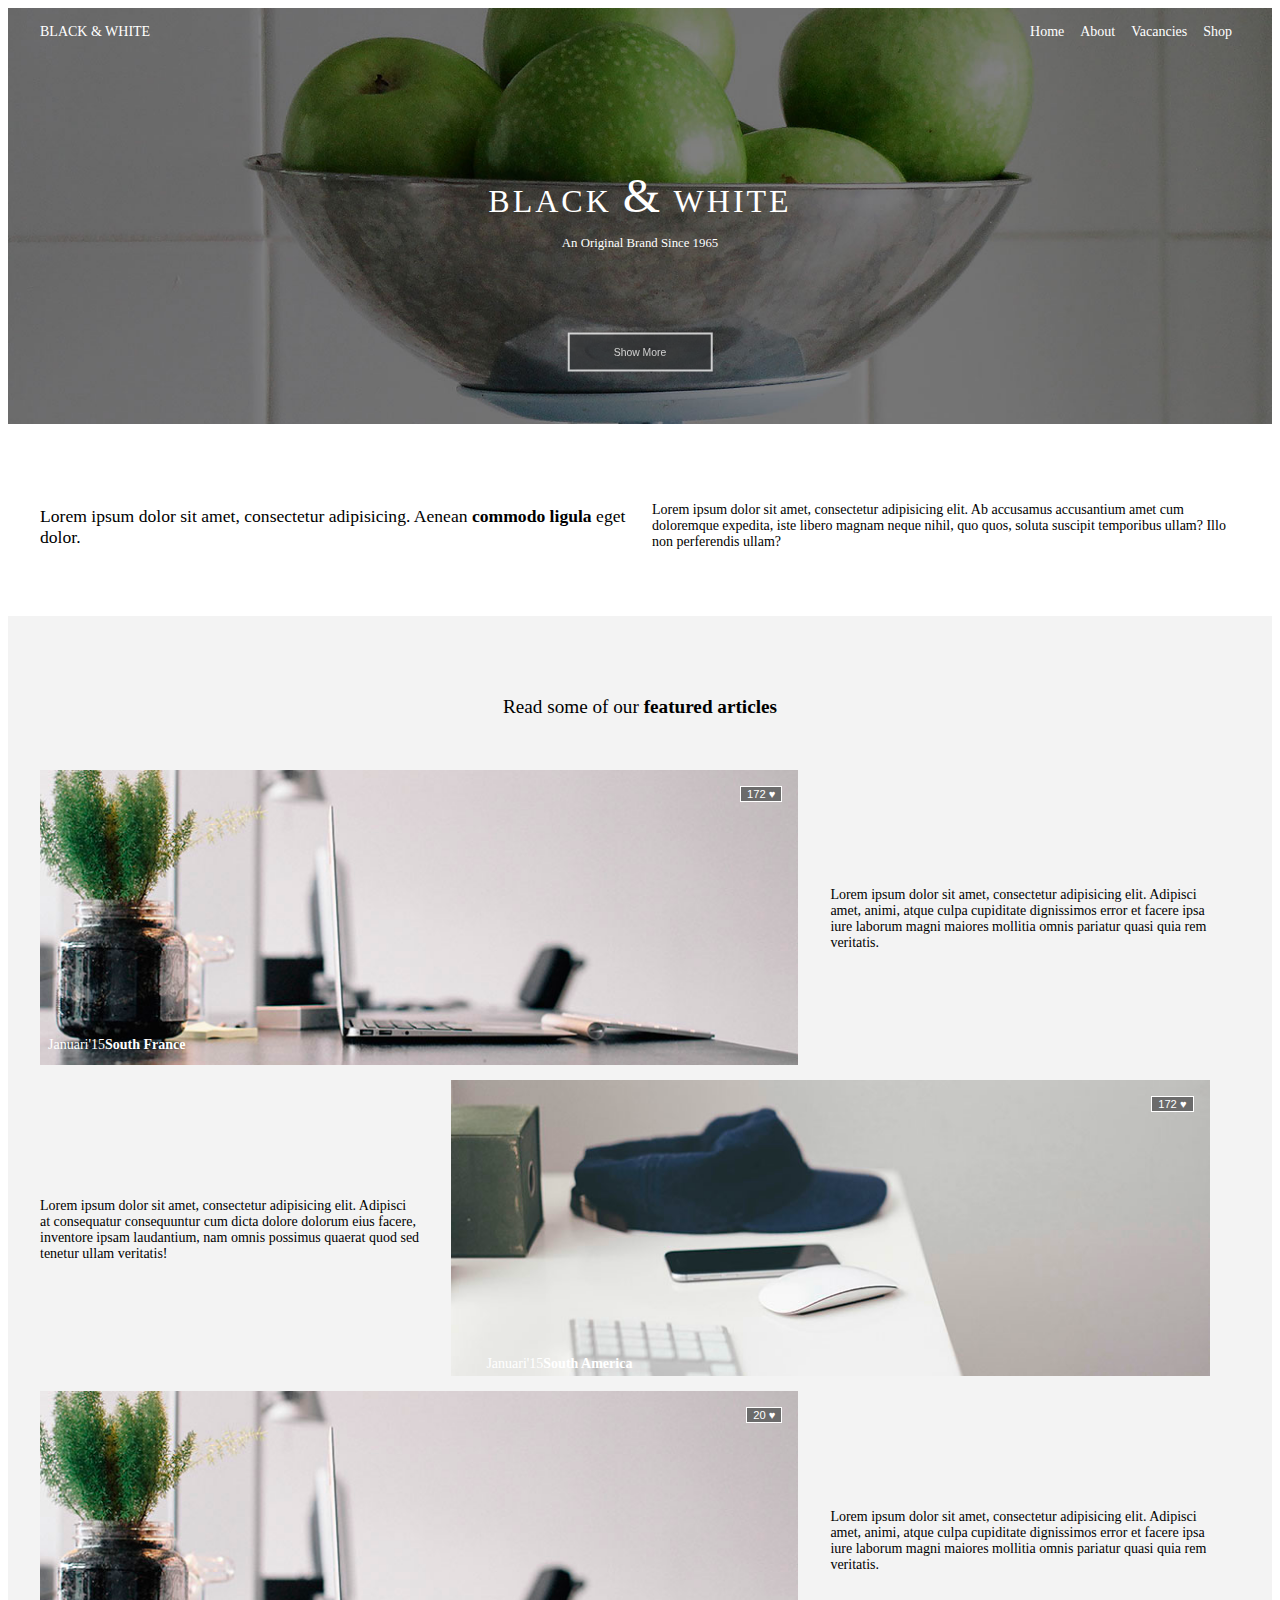
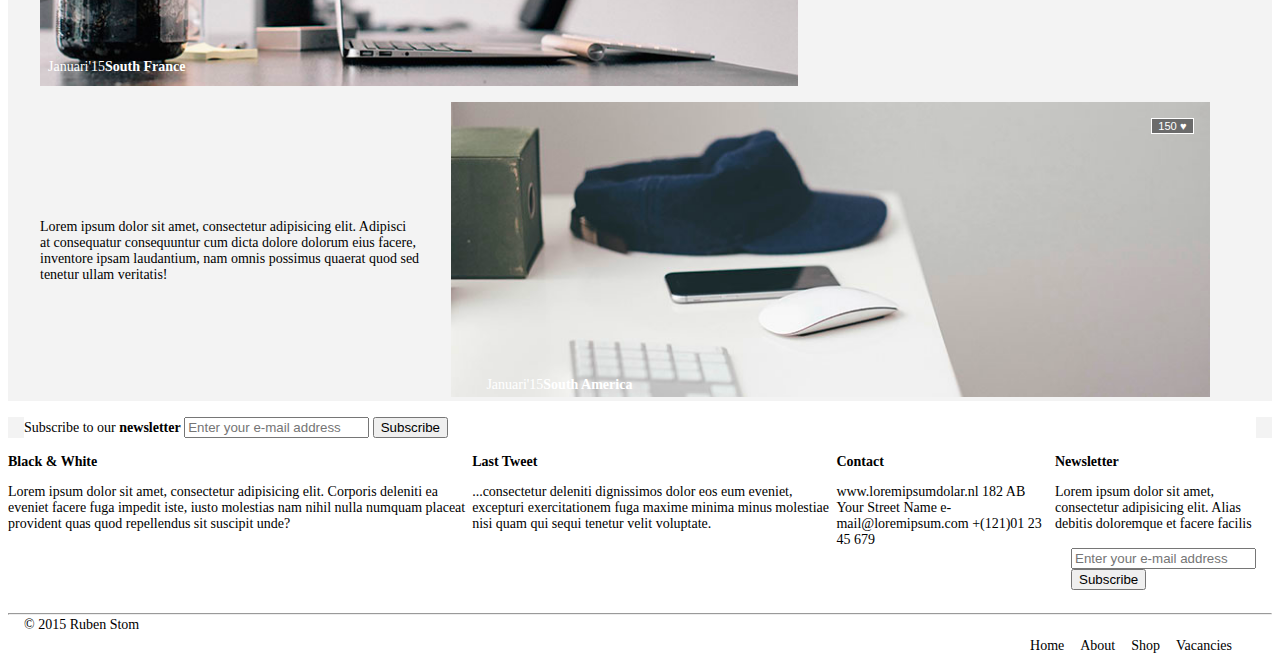
==== SW_HW11/homework/index.html @ 0e4244ff "1st SW11 commit" ====
<!DOCTYPE html>
<html lang="en">
<head>
  <meta charset="UTF-8">
  <meta name="viewport" content="width=device-width, initial-scale=1.0">
  <meta http-equiv="X-UA-Compatible" content="ie=edge">
  <title>CSS Layouts</title>
  <link href="https://fonts.googleapis.com/css?family=Open+Sans"
          rel="stylesheet"/>
  <link rel="stylesheet" href="css/style.css" />
</head>
<body>
    <div class="wrapper">
        <header class="header">
           <div class="header-wrap">
                <div class="header-heading">
                    <div class="header-heading-left-container">BLACK & WHITE</div>
                    <nav class="menu">
                        <ul class="menu-list">
                            <li>Home</li>
                            <li>About</li>
                            <li>Vacancies</li>
                            <li>Shop</li>
                        </ul>
                    </nav>
                </div>
               <div class="header-text">
                   <p class="header-text-center">
                       BLACK <span>&</span> WHITE
                   </p>
                   <p class="header-text-below">
                       An Original Brand Since 1965
                   </p>
               </div>
               <div class="header-button-wrap">
                   <button class="header-button">Show More</button>
               </div>
           </div>
        </header>
        <main class="section">
            <section class="section_1">
                <p class="section_1_left_column">Lorem ipsum dolor sit amet, consectetur adipisicing. Aenean <strong>commodo ligula</strong> eget dolor.</p>
                <p class="section_1_right_column">Lorem ipsum dolor sit amet, consectetur adipisicing elit. Ab accusamus accusantium amet cum doloremque expedita, iste libero magnam neque nihil, quo quos, soluta suscipit temporibus ullam? Illo non perferendis ullam?</p>
            </section>
            <section class="articles_section">
                <p class="articles_section_paragraph">
                    Read some of our <strong>featured articles</strong>
                </p>
                <article class="left-article">
                    <div class="left-picture-wrapper">
                        <img src="./img/sample.jpg"/>
                        <p class="date_paragraph_left">Januari'15  <strong>South France</strong></p>
                        <button class="button_like_left">172 &hearts;</button>
                    </div>
                    <p>Lorem ipsum dolor sit amet, consectetur adipisicing elit. Adipisci amet, animi, atque culpa cupiditate dignissimos error et facere ipsa iure laborum magni maiores mollitia omnis pariatur quasi quia rem veritatis.</p>
                </article>
                <article class="right-article">
                    <p>Lorem ipsum dolor sit amet, consectetur adipisicing elit. Adipisci at consequatur consequuntur cum dicta dolore dolorum eius facere, inventore ipsam laudantium, nam omnis possimus quaerat quod sed tenetur ullam veritatis!</p>
                    <div class="right-picture-wrapper">
                        <img class="right-picture" src="./img/sample1.jpg"/>
                        <p class="date_paragraph_right">Januari'15 <strong>South America</strong></p>
                        <button class="button_like_right">172 &hearts;</button>
                    </div>
                </article>
                <article class="left-article">
                    <div class="left-picture-wrapper">
                        <img src="./img/sample.jpg"/>
                        <p class="date_paragraph_left">Januari'15  <strong>South France</strong></p>
                        <button class="button_like_left">20 &hearts;</button>
                    </div>
                    <p>Lorem ipsum dolor sit amet, consectetur adipisicing elit. Adipisci amet, animi, atque culpa cupiditate dignissimos error et facere ipsa iure laborum magni maiores mollitia omnis pariatur quasi quia rem veritatis.</p>
                </article>
                <article class="last-article">
                    <p>Lorem ipsum dolor sit amet, consectetur adipisicing elit. Adipisci at consequatur consequuntur cum dicta dolore dolorum eius facere, inventore ipsam laudantium, nam omnis possimus quaerat quod sed tenetur ullam veritatis!</p>
                    <div class="right-picture-wrapper">
                        <img class="right-picture" src="./img/sample1.jpg"/>
                        <p class="date_paragraph_right">Januari'15 <strong>South America</strong></p>
                        <button class="button_like_right">150 &hearts;</button>
                    </div>
                </article>
            </section>
            <section class="subscribe_section">
                <form class="subscribe-form">
                    <label for="email">Subscribe to our <strong>newsletter</strong></label>
                    <input type="email" id="email" name="email" placeholder="Enter your e-mail address">
                    <button type="submit">Subscribe</button>
                </form>
            </section>
        </main>
        <footer class="footer">
            <div class="footer-wrap">
                <nav class="footer-nav">
                    <li><strong>Black & White</strong>
                    <p>Lorem ipsum dolor sit amet, consectetur adipisicing elit. Corporis deleniti ea eveniet facere fuga impedit iste, iusto molestias nam nihil nulla numquam placeat provident quas quod repellendus sit suscipit unde?</p>
                    </li>
                    <li><strong>Last Tweet</strong>
                    <p>...consectetur deleniti dignissimos dolor eos eum eveniet, excepturi exercitationem fuga maxime minima minus molestiae nisi quam qui sequi tenetur velit voluptate.</p></li>
                    <li><strong>Contact</strong>
                    <p>www.loremipsumdolar.nl 182 AB Your Street Name e-mail@loremipsum.com +(121)01 23 45 679</p></li>
                    <li><strong>Newsletter</strong>
                    <p>Lorem ipsum dolor sit amet, consectetur adipisicing elit. Alias debitis doloremque et facere facilis</p>
                        <form class="subscribe-form">
                            <input type="email" id="email" name="email" placeholder="Enter your e-mail address">
                            <button type="submit">Subscribe</button>
                        </form>
                    </li>
                </nav>
                <hr>
                <div class="footer-footing">
                    <div class="footer-footing-left-container">&copy; 2015 Ruben Stom</div>
                    <nav class="menu">
                        <ul class="menu-list">
                            <li>Home</li>
                            <li>About</li>
                            <li>Shop</li>
                            <li>Vacancies</li>
                        </ul>
                    </nav>
                </div>
            </div>
        </footer>
    </div>
</body>
</html>
---- SW_HW11/homework/css/style.css ----
body {
    min-width: 900px;
    font-size: 14px;
}

.header-wrap {
    background-image: url('../img/apples.jpg');
    background-size: cover;
    min-width: 900px;
    min-height: 416px;
    color: #FFF;
    position: relative;
}

.header-heading {
    display: flex;
    justify-content: space-between;
}

.header-heading-left-container {
    position: relative;
    top: 1rem;
    left: 2rem;
    margin-top: 0;
    margin-bottom: 0;
}

.menu {
    position: relative;
    top: 1rem;
    right: 2rem;
    margin-top: 0;
    margin-bottom: 0;
}

.menu-list {
    display: flex;
    justify-content: space-between;
    list-style-type: none;
    margin-top: 0;
    margin-bottom: 0;
}

.menu-list li {
    display: block;
    margin: 0 0.5rem;
}

.header-text {
    position: absolute;
    top: 50%;
    left: 50%;
    transform: translate(-50%, -50%);
    display: flex;
    flex-direction: column;
    align-items: center;
}

.header-text-center {
    font-size: 2rem;
    letter-spacing: 3px;
    margin-bottom: 0;
    margin-top: 0;
}

.header-text-center span {
    font-size: 3rem;
    font-weight: 400;
    margin-bottom: 0;
    margin-top: 0;
}

.header-text-below {
    font-size: 0.8rem;
    font-weight: lighter;
}

.header-button-wrap {
    position: absolute;
    bottom: 8%;
    left: 50%;
    transform: translate(-50%, -50%);
}

.header-button {
    background-color: #343638;
    border: 2px solid white;
    padding: 0.75rem 2.75rem;
    color: white;
    opacity: 0.75;
    font-weight: 400;
    font-size: 0.65rem;
}

.section_1 {
    display: flex;
    justify-content: space-between;
    margin-top: 2rem;
    margin-bottom: 0;
    padding: 2rem;
    column-gap: 1.5rem;
}

.section_1_left_column {
    display: inline-block;
    width: 50%;
    font-size: 1.1rem;
}

.section_1_right_column {
    display: inline-block;
    width: 50%;
}

.articles_section, .subscribe_section {
    background-color: #f3f3f3;
}

.articles_section_paragraph {
    padding-top: 5rem;
    padding-bottom: 2rem;
    text-align: center;
    font-size: 1.2rem;
}

.left-article {
    display: flex;
    margin-bottom: 0.7rem;
}

.left-picture-wrapper {
    position: relative;
    width: 60%;
    margin: 0 2rem;
}

.left-article p {
    width: 30%;
    display: flex;
    align-items: center;
}

.left-picture-wrapper img {
    width: 100%;
    filter: saturate(150%);
}

.date_paragraph_left {
    color: white;
    position: absolute;
    left: 0.5rem;
    bottom: 0.1rem;
}

.button_like_left {
    position: absolute;
    top: 1rem;
    right: 1rem;
}

.right-article {
    display: flex;
    margin-bottom: 0.7rem;
}

.last-article {
    display: flex;
}

.right-picture-wrapper {
    position: relative;
    width: 60%;
}

.right-article p {
    width: 30%;
    margin: 0 2rem;
    display: flex;
    align-items: center;
}

.last-article p {
    width: 30%;
    margin: 0 2rem;
    display: flex;
    align-items: center;
}

.right-picture-wrapper img {
    width: 100%;
    filter: saturate(150%);
}

.date_paragraph_right {
    color: white;
    position: absolute;
    left: 0.2rem;
    bottom: 0.5rem;
}

.button_like_right {
    position: absolute;
    top: 1rem;
    right: 1rem;
}

.button_like_left, .button_like_right {
    background-color: #6b6b6b;
    border: 1px solid white;
    color: white;
    font-size: 0.7rem;
}

.subscribe-form {
    background-color: white;
    margin: 1rem;
}

.footer-nav {
    list-style-type: none;
    display: flex;
    justify-content: space-around;
}

.footer-footing {
    display: flex;
    justify-content: space-between;
}

.footer-footing-left-container {
    position: relative;
    bottom: 0.3rem;
    left: 1rem;
    margin-top: 0;
    margin-bottom: 0;
}



/*body {
    color: #B7C8D9;
    color: #A4A4A4;
    color: #F0F0F0;
    color: #E8E8E8;
    color: #9E9E9E;
}*/
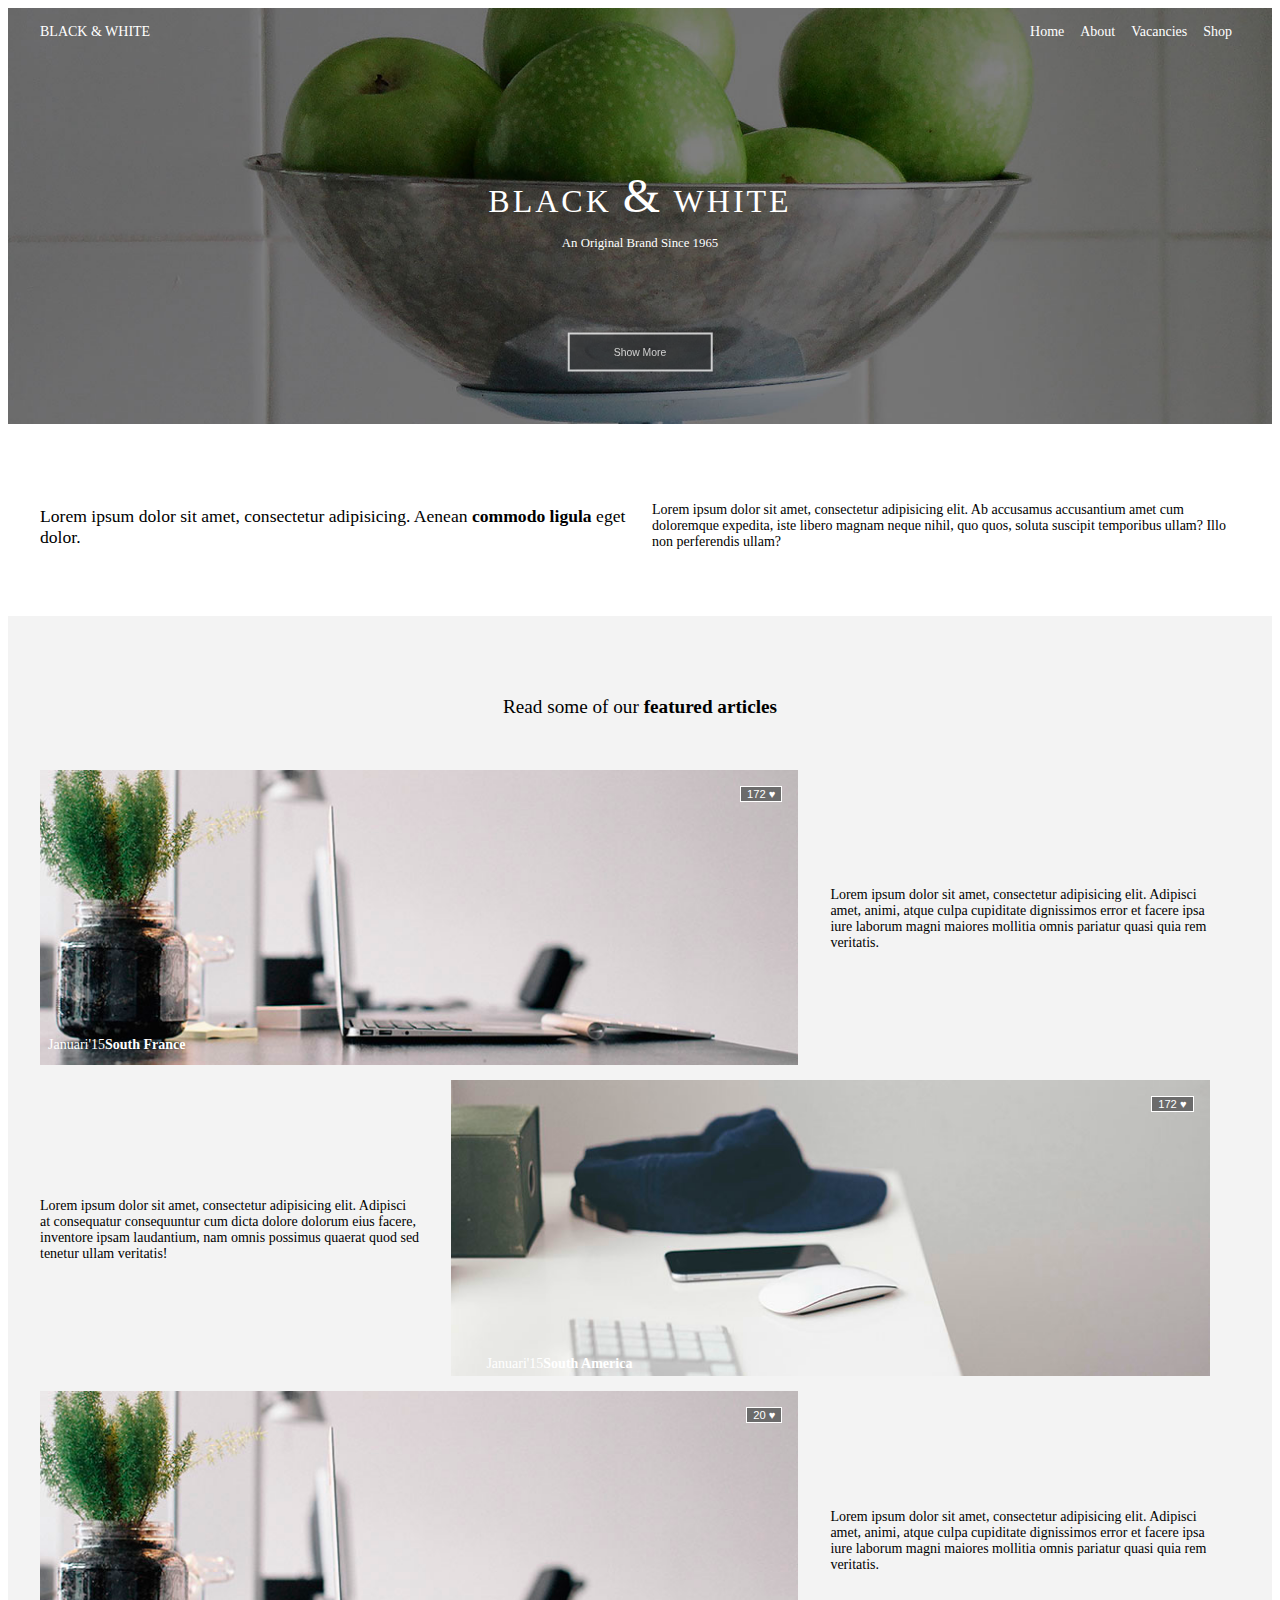
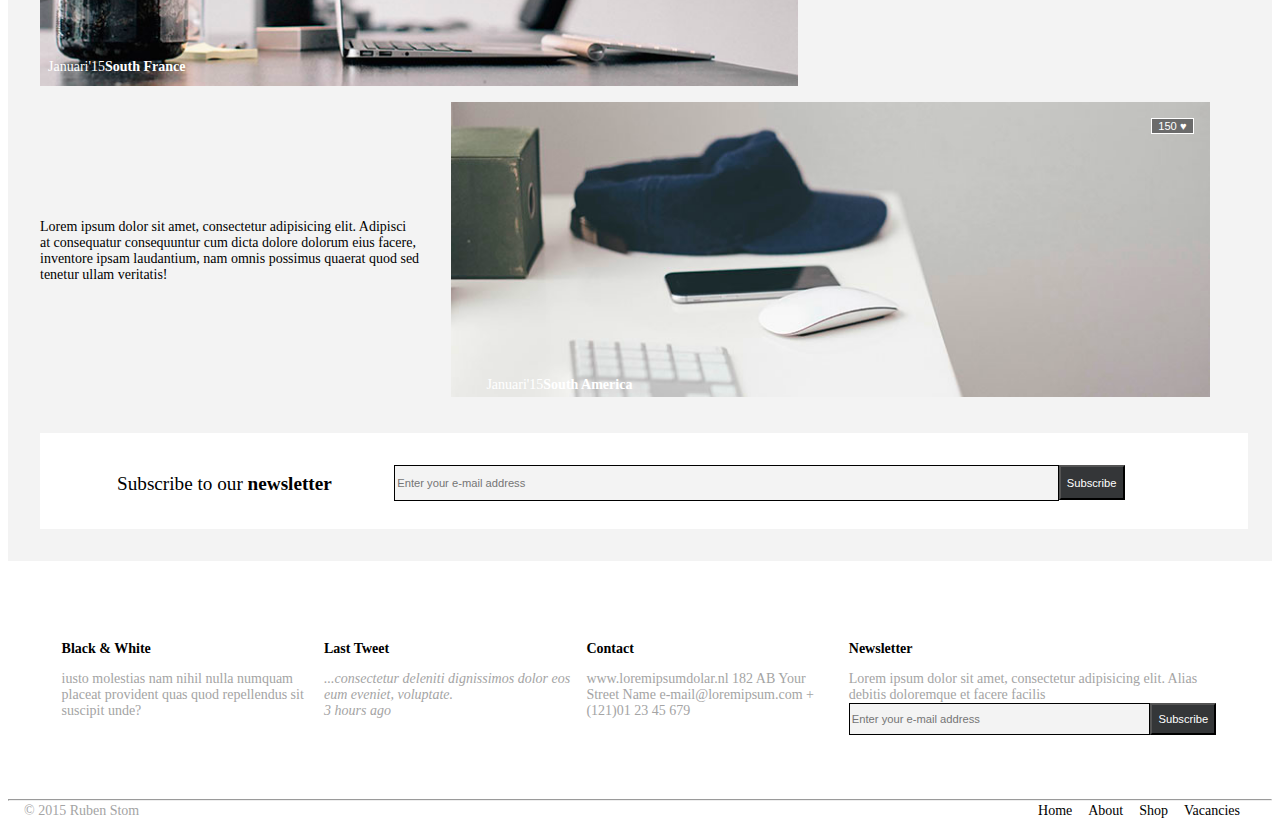
==== commit 4ae26f95: "2nd SW11 commit" ====
--- a/SW_HW11/homework/index.html
+++ b/SW_HW11/homework/index.html
@@ -1,5 +1,5 @@
 <!DOCTYPE html>
-<html lang="en">
+<html lang="zxx">
 <head>
   <meta charset="UTF-8">
   <meta name="viewport" content="width=device-width, initial-scale=1.0">
@@ -48,7 +48,7 @@
                 </p>
                 <article class="left-article">
                     <div class="left-picture-wrapper">
-                        <img src="./img/sample.jpg"/>
+                        <img src="./img/sample.jpg" alt="sample"/>
                         <p class="date_paragraph_left">Januari'15  <strong>South France</strong></p>
                         <button class="button_like_left">172 &hearts;</button>
                     </div>
@@ -57,14 +57,14 @@
                 <article class="right-article">
                     <p>Lorem ipsum dolor sit amet, consectetur adipisicing elit. Adipisci at consequatur consequuntur cum dicta dolore dolorum eius facere, inventore ipsam laudantium, nam omnis possimus quaerat quod sed tenetur ullam veritatis!</p>
                     <div class="right-picture-wrapper">
-                        <img class="right-picture" src="./img/sample1.jpg"/>
+                        <img class="right-picture" src="./img/sample1.jpg" alt="sample1"/>
                         <p class="date_paragraph_right">Januari'15 <strong>South America</strong></p>
                         <button class="button_like_right">172 &hearts;</button>
                     </div>
                 </article>
                 <article class="left-article">
                     <div class="left-picture-wrapper">
-                        <img src="./img/sample.jpg"/>
+                        <img src="./img/sample.jpg" alt="sample"/>
                         <p class="date_paragraph_left">Januari'15  <strong>South France</strong></p>
                         <button class="button_like_left">20 &hearts;</button>
                     </div>
@@ -73,43 +73,55 @@
                 <article class="last-article">
                     <p>Lorem ipsum dolor sit amet, consectetur adipisicing elit. Adipisci at consequatur consequuntur cum dicta dolore dolorum eius facere, inventore ipsam laudantium, nam omnis possimus quaerat quod sed tenetur ullam veritatis!</p>
                     <div class="right-picture-wrapper">
-                        <img class="right-picture" src="./img/sample1.jpg"/>
+                        <img class="right-picture" src="./img/sample1.jpg" alt="sample1"/>
                         <p class="date_paragraph_right">Januari'15 <strong>South America</strong></p>
                         <button class="button_like_right">150 &hearts;</button>
                     </div>
                 </article>
             </section>
             <section class="subscribe_section">
-                <form class="subscribe-form">
-                    <label for="email">Subscribe to our <strong>newsletter</strong></label>
-                    <input type="email" id="email" name="email" placeholder="Enter your e-mail address">
-                    <button type="submit">Subscribe</button>
-                </form>
+                <div class="subscribe-form-wrap">
+                    <form class="subscribe-form">
+                        <div class="subscribe-form-sub-wrap">
+                            <label for="email">Subscribe to our <strong>newsletter</strong></label>
+                            <div class="email-input-wrap">
+                                <input type="email" id="email" name="email" placeholder="Enter your e-mail address">
+                                <button type="submit" id="submit-email-button">Subscribe</button>
+                            </div>
+                        </div>
+                    </form>
+                </div>
             </section>
         </main>
         <footer class="footer">
             <div class="footer-wrap">
-                <nav class="footer-nav">
-                    <li><strong>Black & White</strong>
-                    <p>Lorem ipsum dolor sit amet, consectetur adipisicing elit. Corporis deleniti ea eveniet facere fuga impedit iste, iusto molestias nam nihil nulla numquam placeat provident quas quod repellendus sit suscipit unde?</p>
-                    </li>
-                    <li><strong>Last Tweet</strong>
-                    <p>...consectetur deleniti dignissimos dolor eos eum eveniet, excepturi exercitationem fuga maxime minima minus molestiae nisi quam qui sequi tenetur velit voluptate.</p></li>
-                    <li><strong>Contact</strong>
-                    <p>www.loremipsumdolar.nl 182 AB Your Street Name e-mail@loremipsum.com +(121)01 23 45 679</p></li>
-                    <li><strong>Newsletter</strong>
-                    <p>Lorem ipsum dolor sit amet, consectetur adipisicing elit. Alias debitis doloremque et facere facilis</p>
-                        <form class="subscribe-form">
-                            <input type="email" id="email" name="email" placeholder="Enter your e-mail address">
-                            <button type="submit">Subscribe</button>
-                        </form>
-                    </li>
+                <nav>
+                    <ul class="footer-nav">
+                        <li><strong>Black & White</strong>
+                            <p class="footer-paragraph">iusto molestias nam nihil nulla numquam placeat provident quas quod repellendus sit suscipit unde?</p>
+                        </li>
+                        <li><strong>Last Tweet</strong>
+                            <p class="footer-paragraph">...consectetur deleniti dignissimos dolor eos eum eveniet, voluptate.<br/><span class="last-tweet-time>">3 hours ago</span></p></li>
+                        <li><strong>Contact</strong>
+                            <p class="footer-paragraph">www.loremipsumdolar.nl 182 AB Your Street Name e-mail@loremipsum.com +(121)01 23 45 679</p></li>
+                        <li class="last-li"><strong>Newsletter</strong>
+                            <div class="last-li-wrap">
+                                <p class="footer-paragraph">Lorem ipsum dolor sit amet, consectetur adipisicing elit. Alias debitis doloremque et facere facilis</p>
+                                <form class="footer-subscribe-form">
+                                    <div class="footer-input-wrap">
+                                        <input type="email" id="footer-email" name="footer-email" placeholder="Enter your e-mail address">
+                                        <button type="submit" id="footer-email-button">Subscribe</button>
+                                    </div>
+                                </form>
+                            </div>
+                        </li>
+                    </ul>
                 </nav>
                 <hr>
                 <div class="footer-footing">
                     <div class="footer-footing-left-container">&copy; 2015 Ruben Stom</div>
-                    <nav class="menu">
-                        <ul class="menu-list">
+                    <nav class="footer-menu">
+                        <ul class="footer-menu-list">
                             <li>Home</li>
                             <li>About</li>
                             <li>Shop</li>
--- a/SW_HW11/homework/css/style.css
+++ b/SW_HW11/homework/css/style.css
@@ -211,15 +211,81 @@
     font-size: 0.7rem;
 }
 
-.subscribe-form {
+.subscribe-form-wrap {
+    background-color: #f3f3f3;
+    margin: 0;
+    padding: 2rem 0;
+}
+
+.subscribe-form-sub-wrap {
     background-color: white;
-    margin: 1rem;
+    margin: 0 1.5rem 0 2rem;
+    padding: 2rem 1rem;
+    display: flex;
+    justify-content: center;
+    column-gap: 1rem;
+}
+
+.subscribe-form label {
+    font-size: 1.2rem;
+    margin-top: 0.5rem;
+}
+
+.email-input-wrap {
+    height: 2rem;
+    width: 70%;
+    display: flex;
+    justify-content: center;
+}
+
+#email {
+    border: 1px solid black;
+    color: black;
+    background-color: #f3f3f3;
+    width: 80%;
+    height: 100%;
+    font-size: 0.7rem;
+}
+
+#submit-email-button {
+    background-color: #343638;
+    color: white;
+    font-size: 0.7rem;
+    height: 110%;
+}
+
+.footer-wrap {
+    margin-top: 5rem;
 }
 
 .footer-nav {
     list-style-type: none;
     display: flex;
-    justify-content: space-around;
+    justify-content: center;
+    column-gap: 1rem;
+    padding: 0 1rem;
+    margin-bottom: 4rem;
+}
+
+.footer-nav li {
+    display: block;
+    width: 20%;
+}
+
+.footer-nav li:nth-child(2) .footer-paragraph {
+    font-style: italic;
+}
+
+.footer-nav li:nth-child(4) .footer-paragraph {
+    margin-bottom: 0;
+}
+
+.footer-nav li:nth-child(4) {
+    width: 30%;
+}
+
+.footer-paragraph {
+    color: #A4A4A4;
 }
 
 .footer-footing {
@@ -233,16 +299,51 @@
     left: 1rem;
     margin-top: 0;
     margin-bottom: 0;
-}
-
-
-
-/*body {
-    color: #B7C8D9;
     color: #A4A4A4;
-    color: #F0F0F0;
-    color: #E8E8E8;
-    color: #9E9E9E;
-}*/
-
-
+}
+
+.footer-menu {
+    position: relative;
+    bottom: 0.3rem;
+    right: 1.5rem;
+    margin-top: 0;
+    margin-bottom: 0;
+}
+
+.footer-menu-list {
+    display: flex;
+    justify-content: space-between;
+    list-style-type: none;
+    margin-top: 0;
+    margin-bottom: 0;
+}
+
+.footer-menu-list li {
+    display: block;
+    margin: 0 0.5rem;
+}
+
+.footer-input-wrap {
+    display: flex;
+    justify-content: flex-start;
+    margin-right: 0;
+    height: 2rem;
+}
+
+#footer-email {
+    border: 1px solid black;
+    color: black;
+    background-color: #f3f3f3;
+    font-size: 0.7rem;
+    width: 80%;
+}
+
+#footer-email-button {
+    background-color: #343638;
+    color: white;
+    font-size: 0.7rem;
+}
+
+.last-tweet-time {
+    color: #A4A4A4;
+}